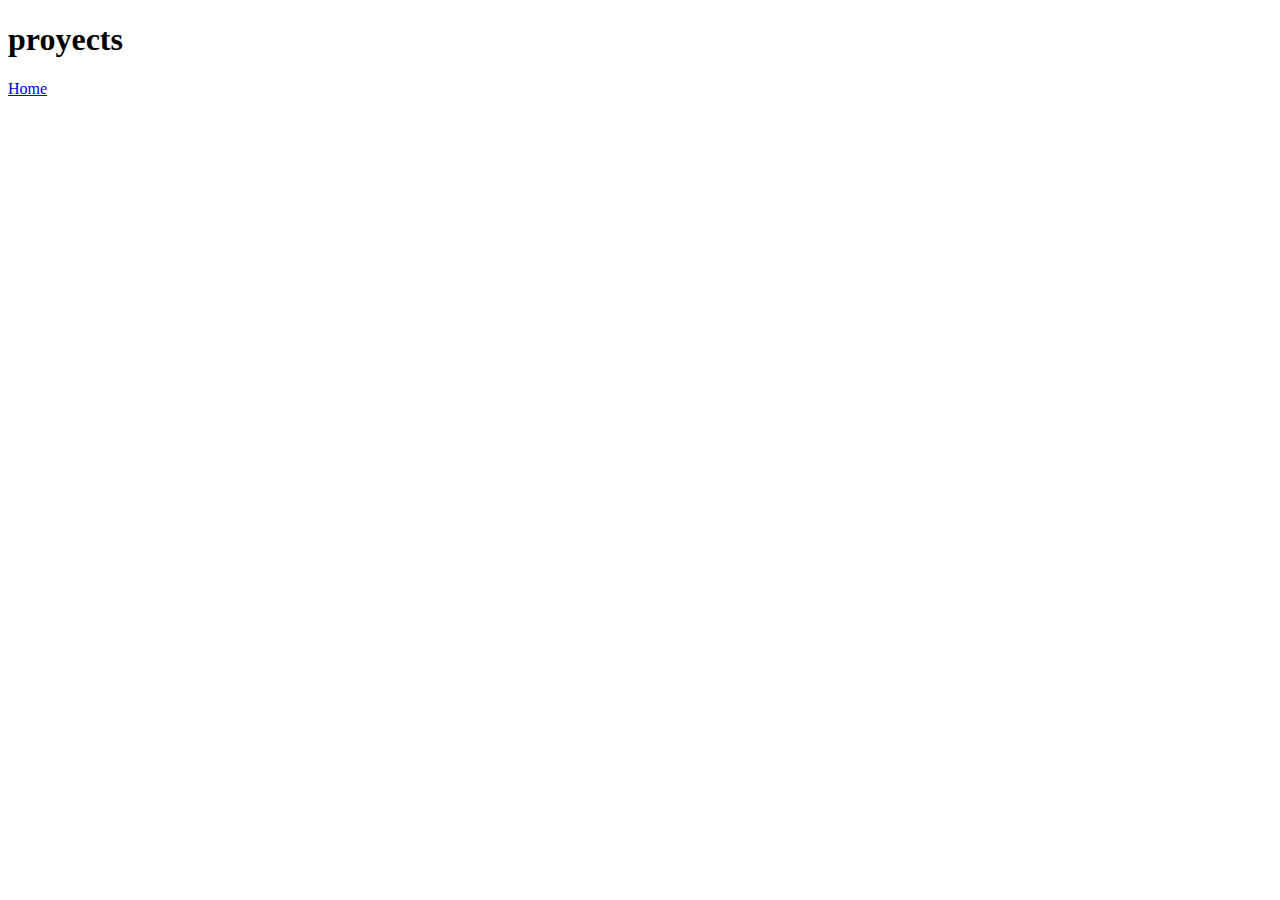
==== proyects.html @ cf8f89bb "header media done" ====
<!DOCTYPE html>
<html lang="en">
<head>
    <meta charset="UTF-8">
    <meta name="viewport" content="width=sw, initial-scale=1.0">
    <title>proyects</title>
</head>
<body>
    <h1>proyects</h1>
    <a href="index.html">Home</a>
</body>
</html>
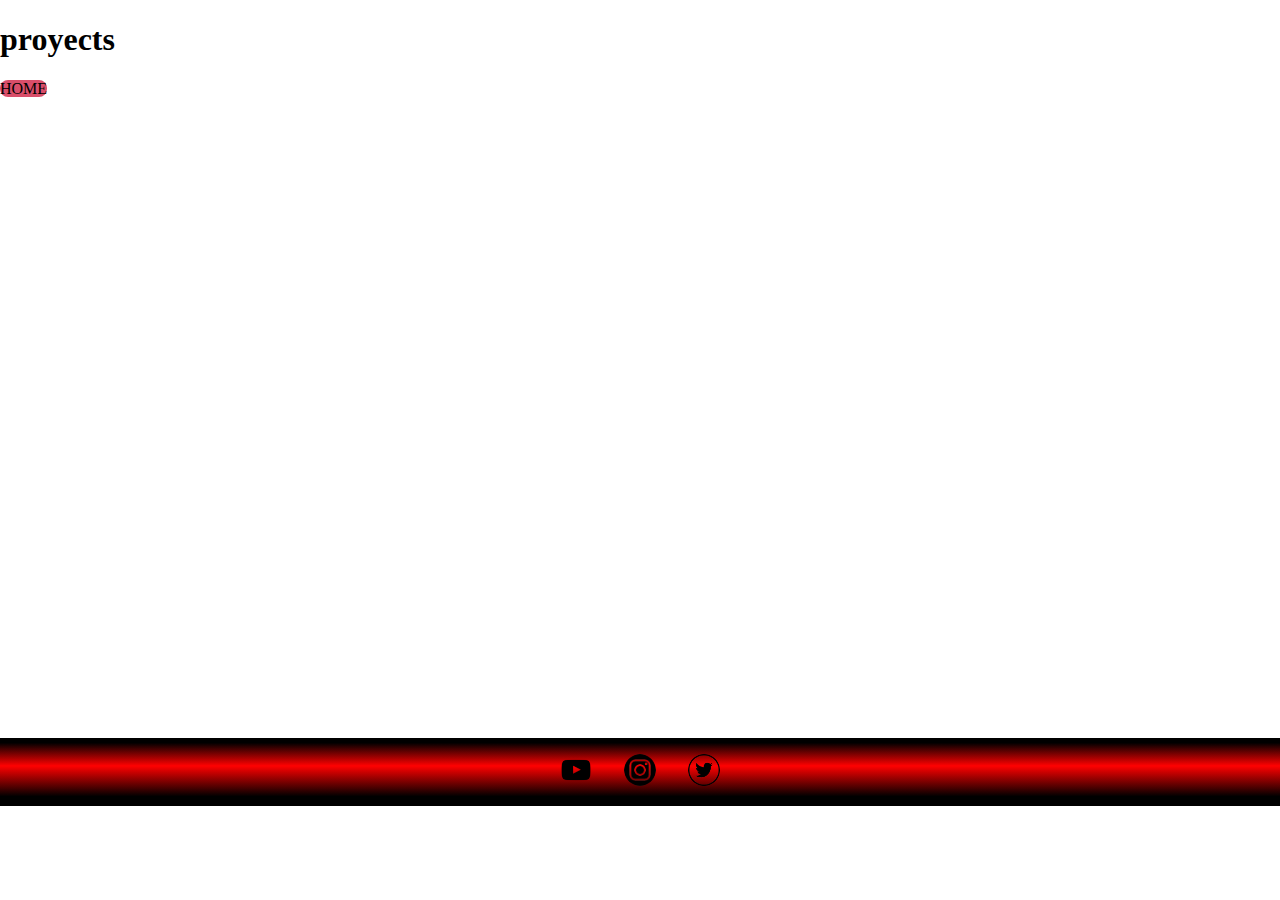
==== commit a0635a40: "skills loading bar done" ====
--- a/proyects.html
+++ b/proyects.html
@@ -4,9 +4,39 @@
     <meta charset="UTF-8">
     <meta name="viewport" content="width=sw, initial-scale=1.0">
     <title>proyects</title>
+    <link rel="stylesheet" href="styles\footer.css">
+    <link rel="stylesheet" href="styles\normalize .css">
+    <link rel="stylesheet" href="styles\comp.css">
+    <link rel="stylesheet" href="styles\proyects.css">
 </head>
-<body>
+<body class="poryect_body">
     <h1>proyects</h1>
-    <a href="index.html">Home</a>
+    <a class="comps"  href="index.html">HOME</a>
+    <div class="video-container">
+        <iframe class="video"
+        src="https://www.youtube.com/embed/hPr-Yc92qaY?si=aewmZuI6mPtPGF5l&amp;start=0&autoplay=1&mute=1&controls=0" 
+        title="YouTube video player" frameborder="0" allow="accelerometer; autoplay; clipboard-write; encrypted-media; gyroscope; picture-in-picture; web-share" 
+        referrerpolicy="strict-origin-when-cross-origin" allowfullscreen></iframe>    
+    </div>
+    <div>
+        
+    </div>
+    <main>
+
+    </main>
+
+
+
+    <footer class="footer">
+        <a href="https://www.youtube.com/channel/UCRdbdzGS_oGvT1CttIUzPFA" target="_blank" rel="noopener noreferrer">
+            <img class="png" src="assets\app\footer&header\yt.png" alt="my  youtube account">
+        </a>
+        <a href="https://www.instagram.com/julioiglesias/?hl=es" target="_blank" rel="noopener noreferrer">
+            <img class="png" src="assets\app\footer&header\ig.png" alt="my instagram account">
+        </a>
+        <a href="https://x.com/julioiglesias?lang=es" target="_blank" rel="noopener noreferrer">
+            <img class="png" src="assets\app\footer&header\twitter.png" alt="my x account">
+        </a>
+    </footer>
 </body>
 </html>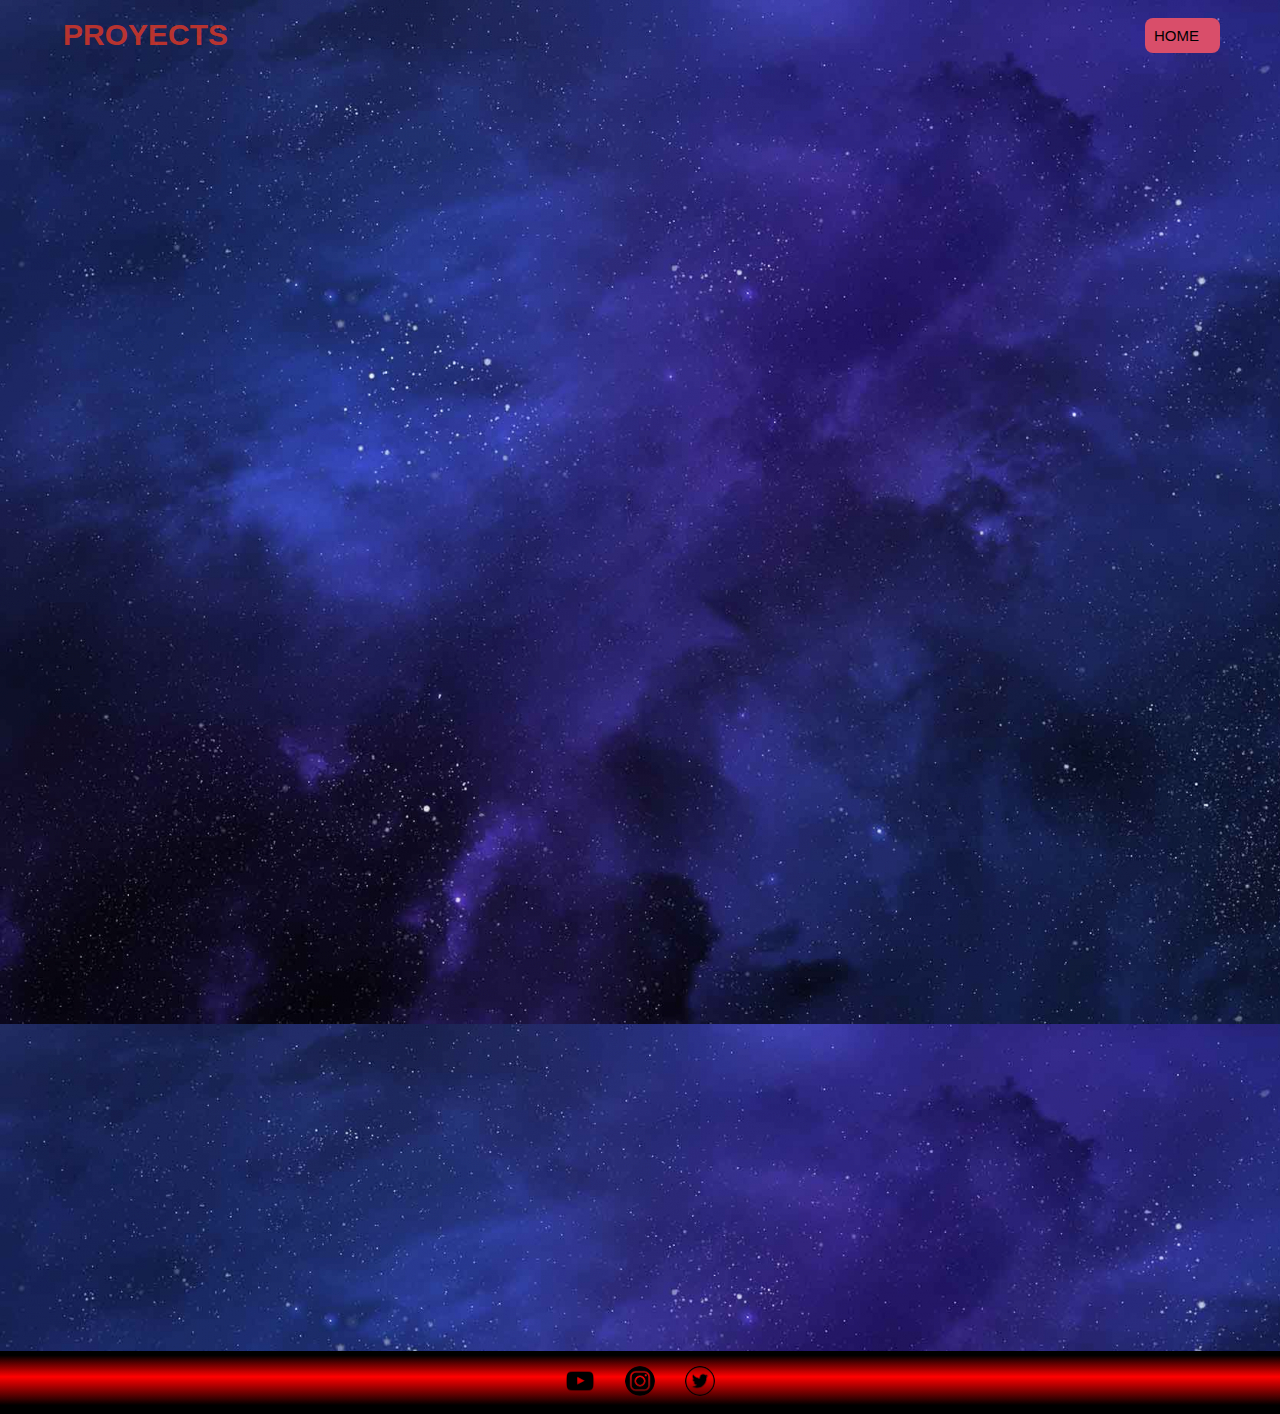
==== commit 925eb0f8: "adding proyects" ====
--- a/proyects.html
+++ b/proyects.html
@@ -4,16 +4,19 @@
     <meta charset="UTF-8">
     <meta name="viewport" content="width=sw, initial-scale=1.0">
     <title>proyects</title>
+    <link rel="stylesheet" href="styles/common.css">
     <link rel="stylesheet" href="styles\footer.css">
     <link rel="stylesheet" href="styles\normalize .css">
     <link rel="stylesheet" href="styles\comp.css">
     <link rel="stylesheet" href="styles\proyects.css">
 </head>
-<body class="poryect_body">
-    <h1>proyects</h1>
-    <a class="comps"  href="index.html">HOME</a>
+<body class="proyect_body">
+    <header class="head">
+        <h1>PROYECTS</h1>
+        <a class="comps"  href="index.html">HOME</a>
+    </header>
     <div class="video-container">
-        <iframe class="video"
+        <iframe class="video" class="fade-in"
         src="https://www.youtube.com/embed/hPr-Yc92qaY?si=aewmZuI6mPtPGF5l&amp;start=0&autoplay=1&mute=1&controls=0" 
         title="YouTube video player" frameborder="0" allow="accelerometer; autoplay; clipboard-write; encrypted-media; gyroscope; picture-in-picture; web-share" 
         referrerpolicy="strict-origin-when-cross-origin" allowfullscreen></iframe>    
--- a/styles/common.css
+++ b/styles/common.css
@@ -0,0 +1,38 @@
+:root{
+    --bg-color: #000000;
+    --foot-bg: #c2dfe3;
+    --main-font: sans-serif;
+    --main-font-color: #ffffff;
+    --head-color : rgba(22, 22, 27, 0);
+    --comps-bg-color: #fb020276;
+    --h-colors: #f63a21bd;
+    font-size: 15px ;
+    font-family: "Roboto", sans-serif;
+    font-weight: 500;
+    
+}
+.all-body{
+    background-color: var(--bg-color);
+    font-family: var(--main-font);
+    color: var(--main-font-color);
+}
+.main{
+    h1{
+        color: var(--h-colors);
+    }
+    margin-left: 5px;
+    margin-right: 5px;
+} 
+
+@media print{
+    .header, .footer{
+        display: none;
+    }
+}
+
+@media screen and (prefers-color-scheme: light){
+    :root{
+        --bg-color: #ffffff;
+        --main-font-color: #000000;
+    }
+}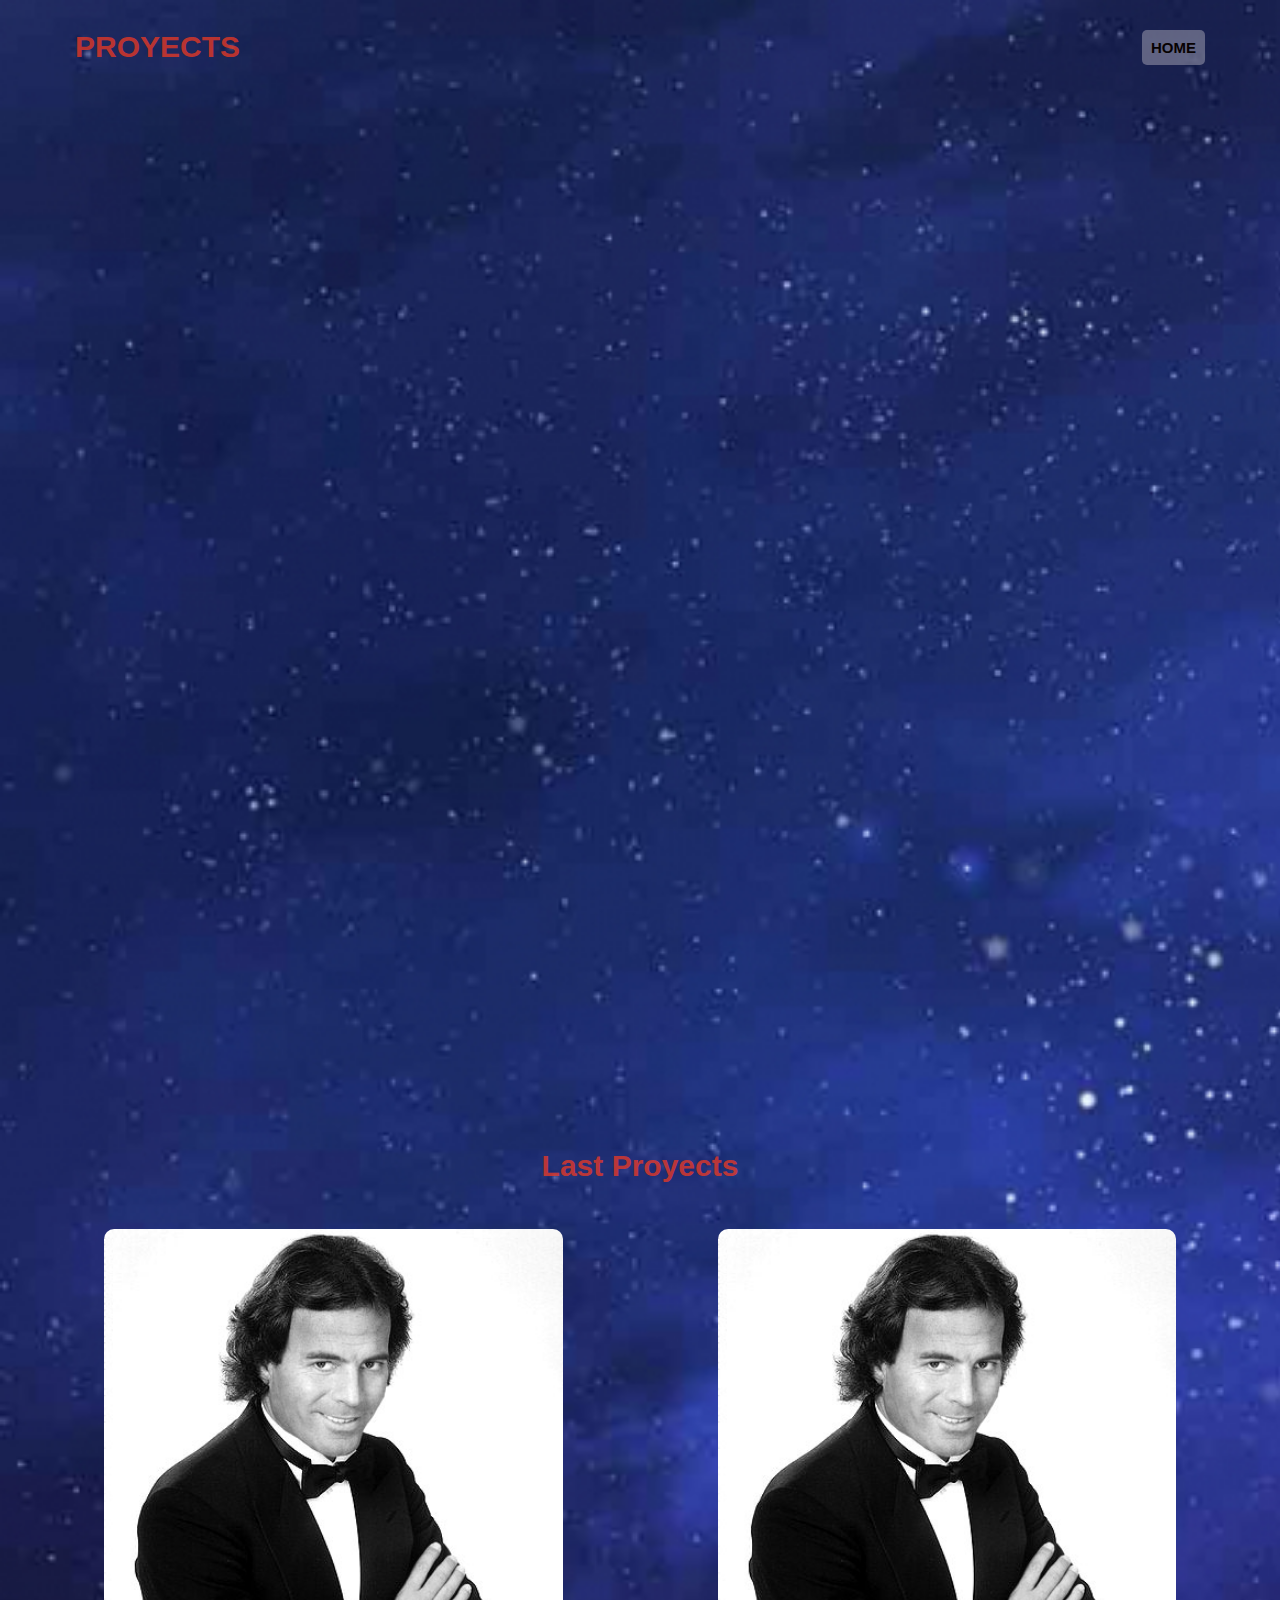
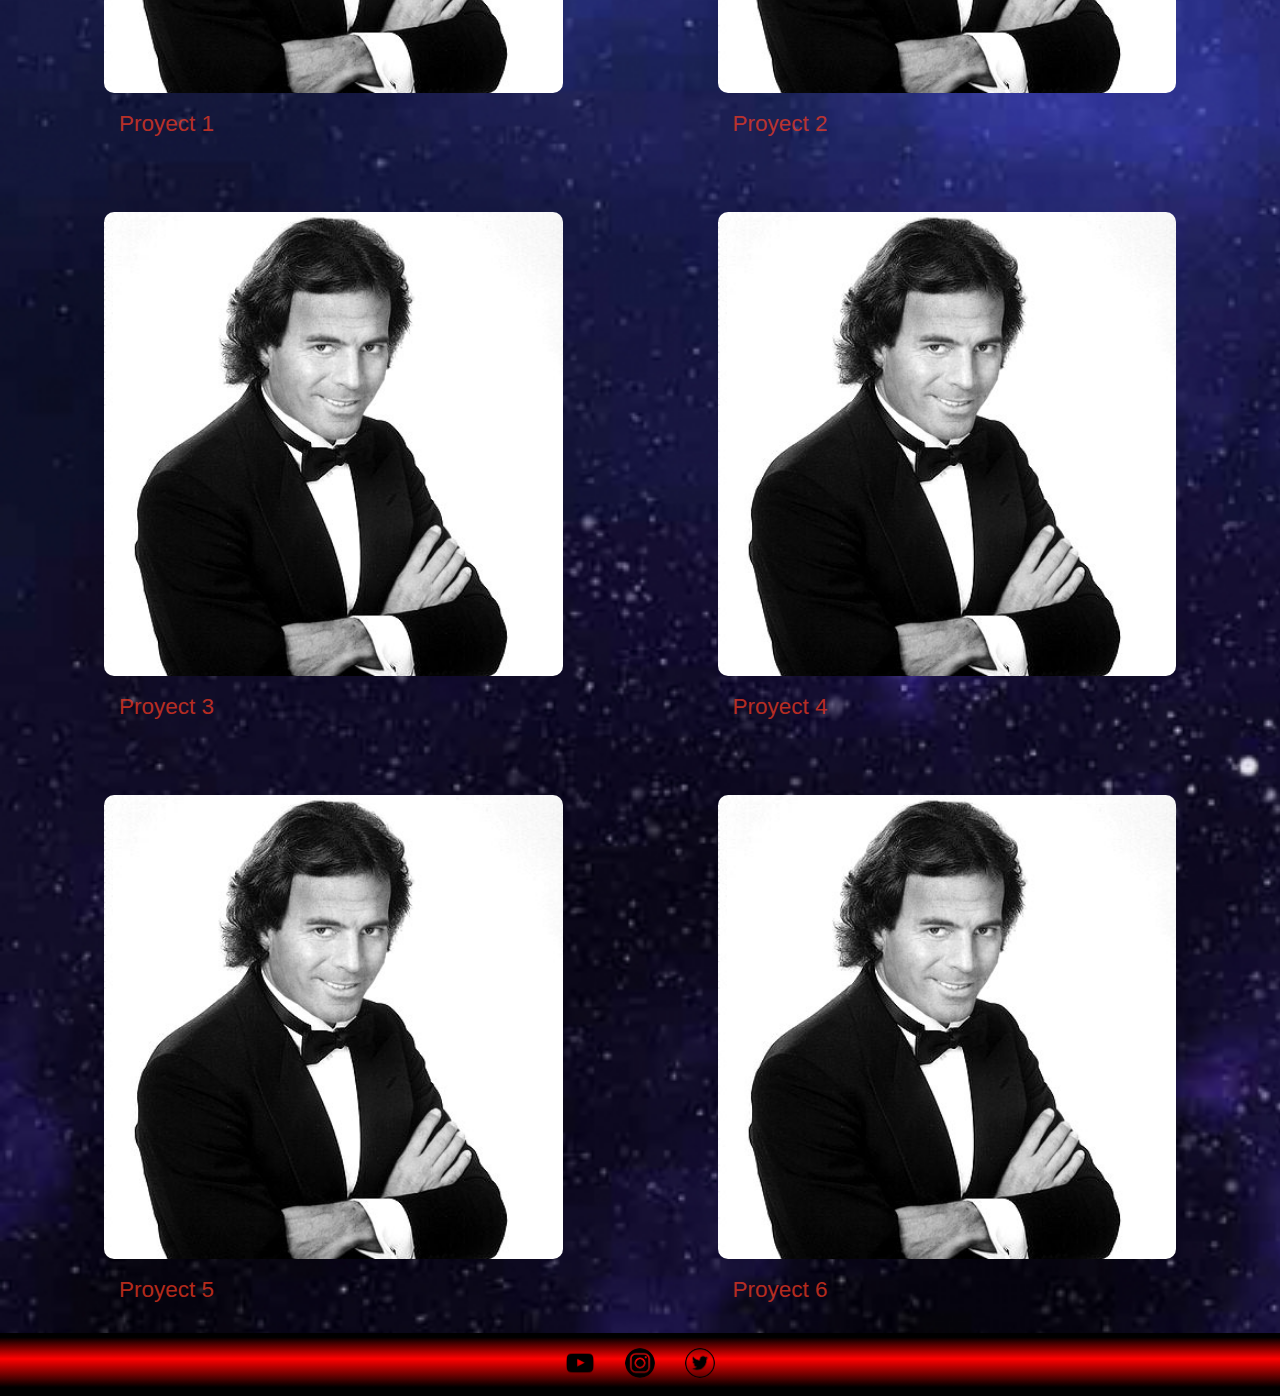
==== commit ccfcf1fe: "proycts grid done" ====
--- a/proyects.html
+++ b/proyects.html
@@ -21,11 +21,62 @@
         title="YouTube video player" frameborder="0" allow="accelerometer; autoplay; clipboard-write; encrypted-media; gyroscope; picture-in-picture; web-share" 
         referrerpolicy="strict-origin-when-cross-origin" allowfullscreen></iframe>    
     </div>
-    <div>
-        
-    </div>
+
     <main>
+        <section class="proyects">
+            <h3>Last Proyects</h3>
+            <ul class="proyect_list">
+                <li>
+                    <figure>
+                        <div>
+                            <img src="assets/app/body/iglesias_julio-proyect.jpg" alt=" Julio Picture">
+                        </div>
+                        <figcaption>Proyect 1</figcaption>
+                    </figure>
+                </li>
+                <li>
+                    <figure>
+                        <div>
+                            <img src="assets/app/body/iglesias_julio-proyect.jpg" alt=" Julio Picture">
+                        </div>
+                        <figcaption>Proyect 2</figcaption>
+                    </figure>
+                </li>
+                <li>
+                    <figure>
+                        <div>
+                            <img src="assets/app/body/iglesias_julio-proyect.jpg" alt=" Julio Picture">
+                        </div>
+                        <figcaption>Proyect 3</figcaption>
+                    </figure>
+                </li>
+                <li>
+                    <figure>
+                        <div>
+                            <img src="assets/app/body/iglesias_julio-proyect.jpg" alt=" Julio Picture">
+                        </div>
+                        <figcaption>Proyect 4</figcaption>
+                    </figure>
+                </li>
+                <li>
+                    <figure>
+                        <div>
+                            <img src="assets/app/body/iglesias_julio-proyect.jpg" alt=" Julio Picture">
+                        </div>
+                        <figcaption>Proyect 5</figcaption>
+                    </figure>
+                </li>
+                <li>
+                    <figure>
+                        <div>
+                            <img src="assets/app/body/iglesias_julio-proyect.jpg" alt=" Julio Picture">
+                        </div>
+                        <figcaption>Proyect 6</figcaption>
+                    </figure>
+                </li>
+            </ul>
 
+        </section>
     </main>
 
 
--- a/styles/common.css
+++ b/styles/common.css
@@ -1,37 +1,53 @@
-:root{
+:root {
     --bg-color: #000000;
-    --foot-bg: #c2dfe3;
+    --foot-bg: #f7f8f949;
     --main-font: sans-serif;
     --main-font-color: #ffffff;
-    --head-color : rgba(22, 22, 27, 0);
-    --comps-bg-color: #fb020276;
+    --bttn-font-colors: rgb(22, 5, 5);
+    --head-color: rgba(196, 196, 213, 0.67);
+    --comps-bg-color: #f5efef53;
+    --bttns-bg-color: rgb(80, 73, 73);
+    --footer-png-hover: rgba(10, 5, 5, 0.569);
     --h-colors: #f63a21bd;
-    font-size: 15px ;
+    --box-sh: 0 1px 3px rgba(196, 176, 176, 0.103);
+    --box-sh-end: 0 10px 20px rgba(242, 77, 77, 0.414);
+    --bar-border: rgba(190, 34, 34, 0.544);
+    --bottom-border-color: rgb(205, 38, 38);
+    --banners-bg-color: rgba(222, 204, 204, 0.239);
+    font-size: 15px;
     font-family: "Roboto", sans-serif;
     font-weight: 500;
-    
 }
-.all-body{
+
+.all-body {
     background-color: var(--bg-color);
     font-family: var(--main-font);
     color: var(--main-font-color);
 }
-.main{
-    h1{
+
+.main {
+    h1 {
         color: var(--h-colors);
     }
+
     margin-left: 5px;
     margin-right: 5px;
-} 
 
-@media print{
-    .header, .footer{
+    p {
+        max-width: 768px;
+    }
+}
+
+@media print {
+
+    .header,
+    .footer {
         display: none;
     }
 }
 
-@media screen and (prefers-color-scheme: light){
-    :root{
+@media screen and (prefers-color-scheme: light) {
+    :root {
         --bg-color: #ffffff;
         --main-font-color: #000000;
     }
